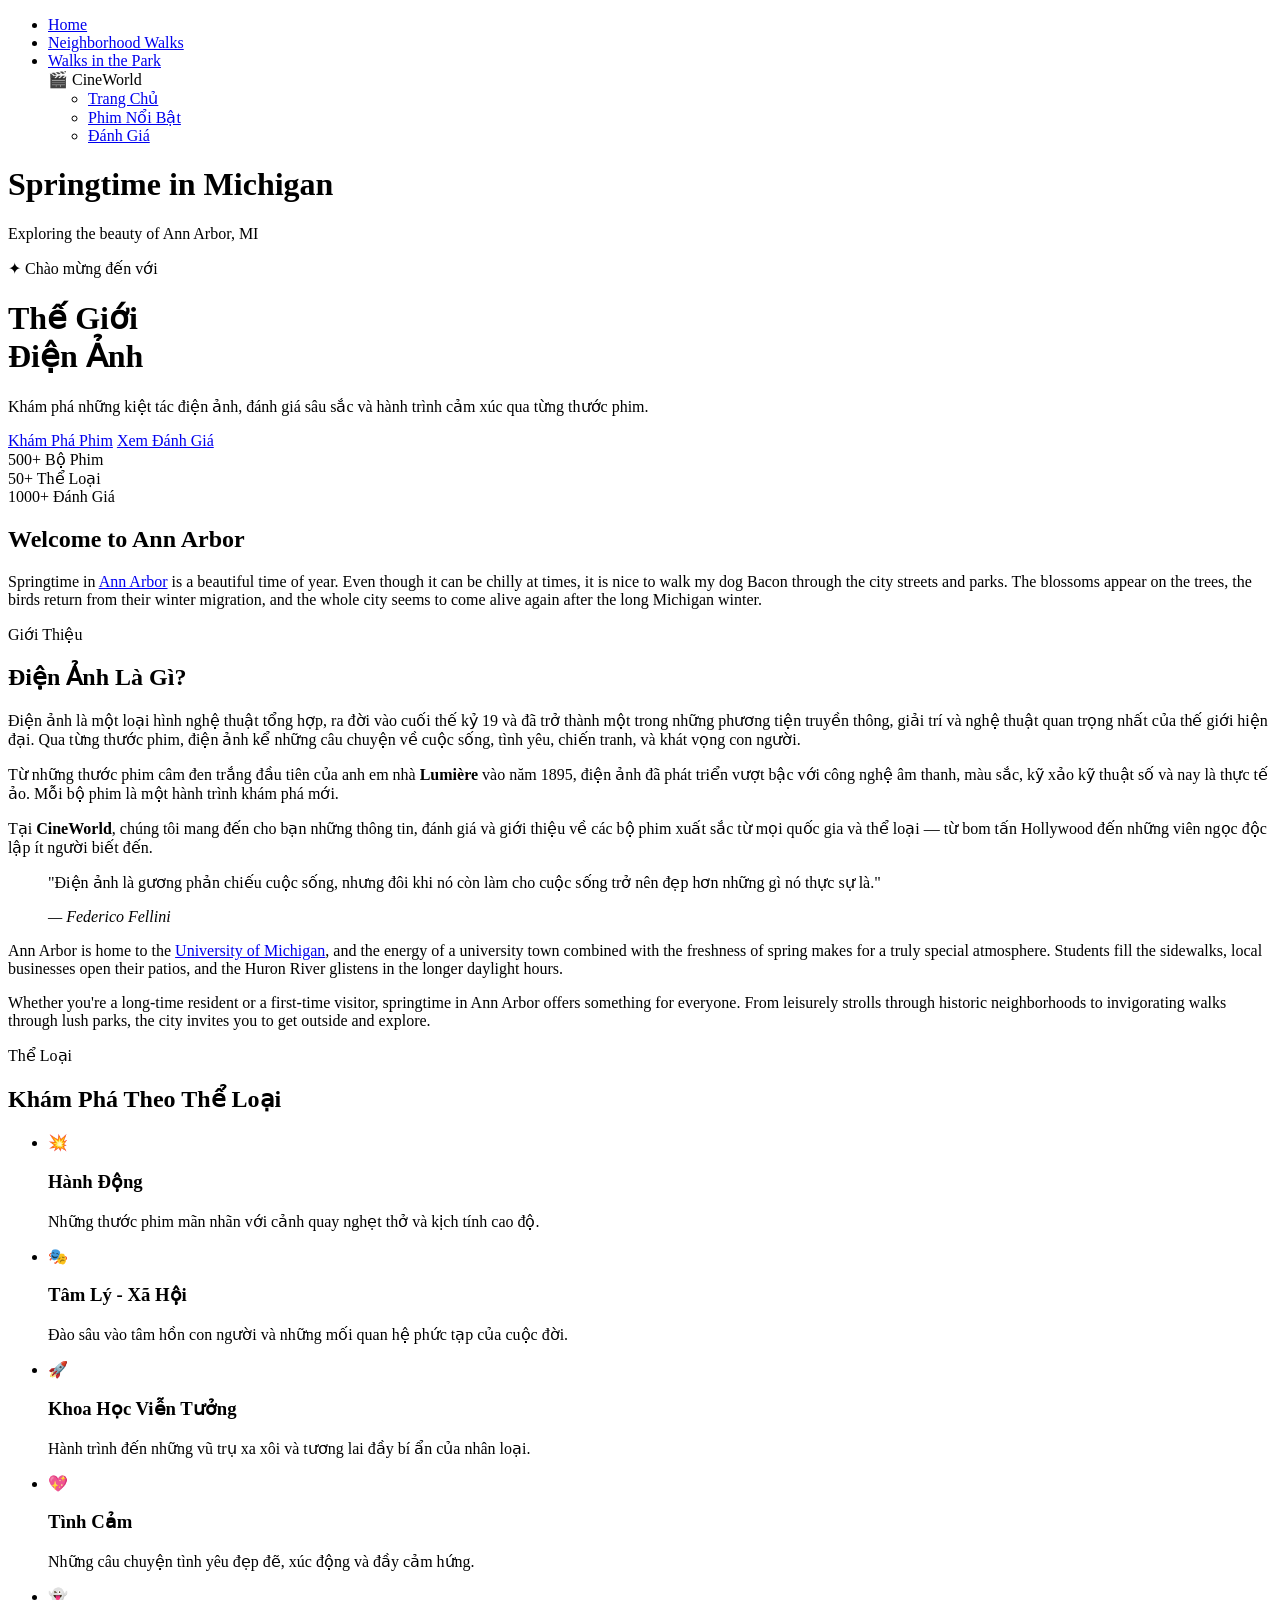
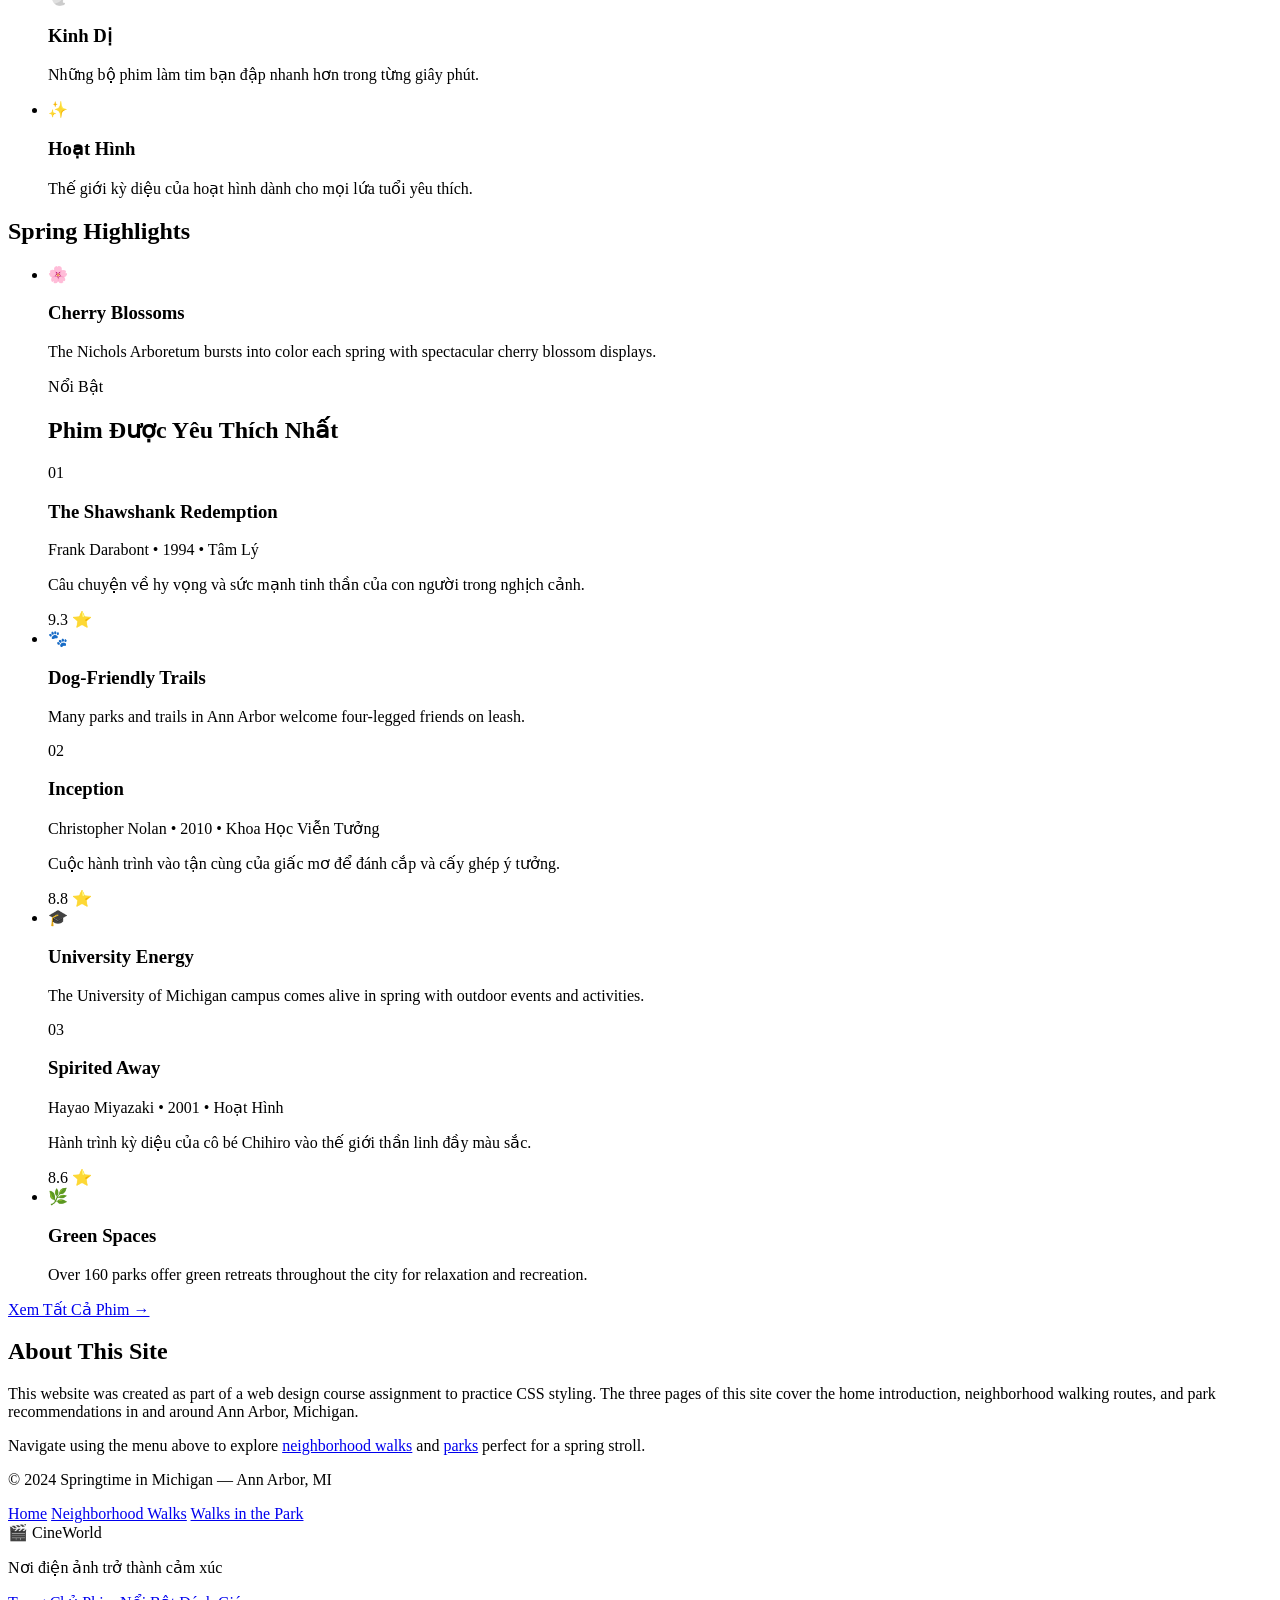
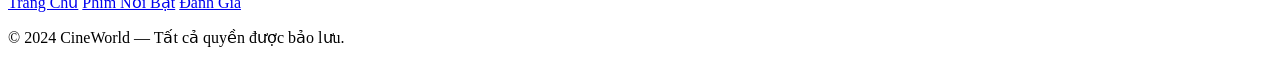
==== index.html @ 6abf7561 "Add files via upload" ====
<!DOCTYPE html>
<html lang="en">
<html lang="vi">
<head>
  <meta charset="utf-8">
  <meta name="viewport" content="width=device-width">
  <meta name="description" content="Discover the beauty of springtime in Ann Arbor, Michigan. Explore neighborhood walks, parks, and local gems.">
  <title>Springtime In Michigan | Ann Arbor</title>
  <meta name="viewport" content="width=device-width, initial-scale=1.0">
  <meta name="description" content="CineWorld - Khám phá thế giới điện ảnh với những bộ phim hay nhất, đánh giá chuyên sâu và tin tức điện ảnh mới nhất.">
  <title>CineWorld - Trang Chủ | Thế Giới Điện Ảnh</title>
  <link rel="stylesheet" href="css/style.css">
  <link rel="preconnect" href="https://fonts.googleapis.com">
  <link rel="preconnect" href="https://fonts.gstatic.com" crossorigin>
  <link href="https://fonts.googleapis.com/css2?family=Playfair+Display:wght@400;700;900&family=Inter:wght@300;400;500;600&display=swap" rel="stylesheet">
</head>
<body>
  <header>
  <header class="site-header">
    <nav id="main-nav">
      <ul>
        <li><a href="index.html" class="active">Home</a></li>
        <li><a href="neighborhood.html">Neighborhood Walks</a></li>
        <li><a href="parks.html">Walks in the Park</a></li>
      <div class="nav-brand">
        <span class="brand-icon">🎬</span>
        <span class="brand-name">CineWorld</span>
      </div>
      <ul class="nav-links">
        <li><a href="index.html" class="active">Trang Chủ</a></li>
        <li><a href="movies.html">Phim Nổi Bật</a></li>
        <li><a href="reviews.html">Đánh Giá</a></li>
      </ul>
    </nav>
    <div class="hero">
      <div class="hero-text">
        <h1>Springtime in Michigan</h1>
        <p class="hero-subtitle">Exploring the beauty of Ann Arbor, MI</p>
      <div class="hero-content">
        <p class="hero-label">✦ Chào mừng đến với</p>
        <h1 class="hero-title">Thế Giới<br><span class="accent">Điện Ảnh</span></h1>
        <p class="hero-desc">Khám phá những kiệt tác điện ảnh, đánh giá sâu sắc và hành trình cảm xúc qua từng thước phim.</p>
        <div class="hero-cta">
          <a href="movies.html" class="btn-primary">Khám Phá Phim</a>
          <a href="reviews.html" class="btn-secondary">Xem Đánh Giá</a>
        </div>
      </div>
      <div class="hero-stats">
        <div class="stat">
          <span class="stat-number">500+</span>
          <span class="stat-label">Bộ Phim</span>
        </div>
        <div class="stat-divider"></div>
        <div class="stat">
          <span class="stat-number">50+</span>
          <span class="stat-label">Thể Loại</span>
        </div>
        <div class="stat-divider"></div>
        <div class="stat">
          <span class="stat-number">1000+</span>
          <span class="stat-label">Đánh Giá</span>
        </div>
      </div>
    </div>
  </header>
  <main>
    <section class="intro-section">
      <h2>Welcome to Ann Arbor</h2>
      <p>Springtime in <a href="https://www.michigan.org/city/ann-arbor" target="_blank" rel="noopener">Ann Arbor</a> is a beautiful time of year. Even though it can be chilly at times, it is nice to walk my dog Bacon through the city streets and parks. The blossoms appear on the trees, the birds return from their winter migration, and the whole city seems to come alive again after the long Michigan winter.</p>
      <div class="container">
        <div class="section-header">
          <span class="section-tag">Giới Thiệu</span>
          <h2>Điện Ảnh Là Gì?</h2>
          <div class="divider"></div>
        </div>
        <div class="intro-grid">
          <div class="intro-text">
            <p>Điện ảnh là một loại hình nghệ thuật tổng hợp, ra đời vào cuối thế kỷ 19 và đã trở thành một trong những phương tiện truyền thông, giải trí và nghệ thuật quan trọng nhất của thế giới hiện đại. Qua từng thước phim, điện ảnh kể những câu chuyện về cuộc sống, tình yêu, chiến tranh, và khát vọng con người.</p>
            <p>Từ những thước phim câm đen trắng đầu tiên của anh em nhà <strong>Lumière</strong> vào năm 1895, điện ảnh đã phát triển vượt bậc với công nghệ âm thanh, màu sắc, kỹ xảo kỹ thuật số và nay là thực tế ảo. Mỗi bộ phim là một hành trình khám phá mới.</p>
            <p>Tại <strong>CineWorld</strong>, chúng tôi mang đến cho bạn những thông tin, đánh giá và giới thiệu về các bộ phim xuất sắc từ mọi quốc gia và thể loại — từ bom tấn Hollywood đến những viên ngọc độc lập ít người biết đến.</p>
          </div>
          <div class="intro-quote">
            <blockquote>
              <p>"Điện ảnh là gương phản chiếu cuộc sống, nhưng đôi khi nó còn làm cho cuộc sống trở nên đẹp hơn những gì nó thực sự là."</p>
              <cite>— Federico Fellini</cite>
            </blockquote>
          </div>
        </div>
      </div>
    </section>
      <p>Ann Arbor is home to the <a href="https://umich.edu" target="_blank" rel="noopener">University of Michigan</a>, and the energy of a university town combined with the freshness of spring makes for a truly special atmosphere. Students fill the sidewalks, local businesses open their patios, and the Huron River glistens in the longer daylight hours.</p>
      <p>Whether you're a long-time resident or a first-time visitor, springtime in Ann Arbor offers something for everyone. From leisurely strolls through historic neighborhoods to invigorating walks through lush parks, the city invites you to get outside and explore.</p>
    <section class="genres-section">
      <div class="container">
        <div class="section-header">
          <span class="section-tag">Thể Loại</span>
          <h2>Khám Phá Theo Thể Loại</h2>
          <div class="divider"></div>
        </div>
        <ul class="genres-grid">
          <li class="genre-card" id="genre-action">
            <span class="genre-icon">💥</span>
            <h3>Hành Động</h3>
            <p>Những thước phim mãn nhãn với cảnh quay nghẹt thở và kịch tính cao độ.</p>
          </li>
          <li class="genre-card" id="genre-drama">
            <span class="genre-icon">🎭</span>
            <h3>Tâm Lý - Xã Hội</h3>
            <p>Đào sâu vào tâm hồn con người và những mối quan hệ phức tạp của cuộc đời.</p>
          </li>
          <li class="genre-card" id="genre-scifi">
            <span class="genre-icon">🚀</span>
            <h3>Khoa Học Viễn Tưởng</h3>
            <p>Hành trình đến những vũ trụ xa xôi và tương lai đầy bí ẩn của nhân loại.</p>
          </li>
          <li class="genre-card" id="genre-romance">
            <span class="genre-icon">💖</span>
            <h3>Tình Cảm</h3>
            <p>Những câu chuyện tình yêu đẹp đẽ, xúc động và đầy cảm hứng.</p>
          </li>
          <li class="genre-card" id="genre-horror">
            <span class="genre-icon">👻</span>
            <h3>Kinh Dị</h3>
            <p>Những bộ phim làm tim bạn đập nhanh hơn trong từng giây phút.</p>
          </li>
          <li class="genre-card" id="genre-animation">
            <span class="genre-icon">✨</span>
            <h3>Hoạt Hình</h3>
            <p>Thế giới kỳ diệu của hoạt hình dành cho mọi lứa tuổi yêu thích.</p>
          </li>
        </ul>
      </div>
    </section>
    <section class="highlights-section">
      <h2>Spring Highlights</h2>
      <ul class="highlights-list">
        <li>
          <span class="highlight-icon">🌸</span>
          <div>
            <h3>Cherry Blossoms</h3>
            <p>The Nichols Arboretum bursts into color each spring with spectacular cherry blossom displays.</p>
    <section class="featured-section">
      <div class="container">
        <div class="section-header">
          <span class="section-tag">Nổi Bật</span>
          <h2>Phim Được Yêu Thích Nhất</h2>
          <div class="divider"></div>
        </div>
        <div class="featured-list">
          <div class="featured-item" id="featured-1">
            <div class="featured-rank">01</div>
            <div class="featured-info">
              <h3>The Shawshank Redemption</h3>
              <p class="featured-meta">Frank Darabont &bull; 1994 &bull; Tâm Lý</p>
              <p>Câu chuyện về hy vọng và sức mạnh tinh thần của con người trong nghịch cảnh.</p>
            </div>
            <div class="featured-rating">9.3 ⭐</div>
          </div>
        </li>
        <li>
          <span class="highlight-icon">🐾</span>
          <div>
            <h3>Dog-Friendly Trails</h3>
            <p>Many parks and trails in Ann Arbor welcome four-legged friends on leash.</p>
          <div class="featured-item" id="featured-2">
            <div class="featured-rank">02</div>
            <div class="featured-info">
              <h3>Inception</h3>
              <p class="featured-meta">Christopher Nolan &bull; 2010 &bull; Khoa Học Viễn Tưởng</p>
              <p>Cuộc hành trình vào tận cùng của giấc mơ để đánh cắp và cấy ghép ý tưởng.</p>
            </div>
            <div class="featured-rating">8.8 ⭐</div>
          </div>
        </li>
        <li>
          <span class="highlight-icon">🎓</span>
          <div>
            <h3>University Energy</h3>
            <p>The University of Michigan campus comes alive in spring with outdoor events and activities.</p>
          <div class="featured-item" id="featured-3">
            <div class="featured-rank">03</div>
            <div class="featured-info">
              <h3>Spirited Away</h3>
              <p class="featured-meta">Hayao Miyazaki &bull; 2001 &bull; Hoạt Hình</p>
              <p>Hành trình kỳ diệu của cô bé Chihiro vào thế giới thần linh đầy màu sắc.</p>
            </div>
            <div class="featured-rating">8.6 ⭐</div>
          </div>
        </li>
        <li>
          <span class="highlight-icon">🌿</span>
          <div>
            <h3>Green Spaces</h3>
            <p>Over 160 parks offer green retreats throughout the city for relaxation and recreation.</p>
          </div>
        </li>
      </ul>
        </div>
        <div class="see-more">
          <a href="movies.html" class="btn-outline">Xem Tất Cả Phim →</a>
        </div>
      </div>
    </section>
    <section class="about-section">
      <h2>About This Site</h2>
      <p>This website was created as part of a web design course assignment to practice CSS styling. The three pages of this site cover the home introduction, neighborhood walking routes, and park recommendations in and around Ann Arbor, Michigan.</p>
      <p>Navigate using the menu above to explore <a href="neighborhood.html">neighborhood walks</a> and <a href="parks.html">parks</a> perfect for a spring stroll.</p>
    </section>
  </main>
  <footer>
    <p>&copy; 2024 Springtime in Michigan &mdash; Ann Arbor, MI</p>
    <nav class="footer-nav">
      <a href="index.html">Home</a>
      <a href="neighborhood.html">Neighborhood Walks</a>
      <a href="parks.html">Walks in the Park</a>
    </nav>
  <footer class="site-footer">
    <div class="container">
      <div class="footer-brand">
        <span class="brand-icon">🎬</span>
        <span class="brand-name">CineWorld</span>
      </div>
      <p class="footer-tagline">Nơi điện ảnh trở thành cảm xúc</p>
      <nav class="footer-nav">
        <a href="index.html">Trang Chủ</a>
        <a href="movies.html">Phim Nổi Bật</a>
        <a href="reviews.html">Đánh Giá</a>
      </nav>
      <p class="footer-copy">&copy; 2024 CineWorld &mdash; Tất cả quyền được bảo lưu.</p>
    </div>
  </footer>
</body>
</html>
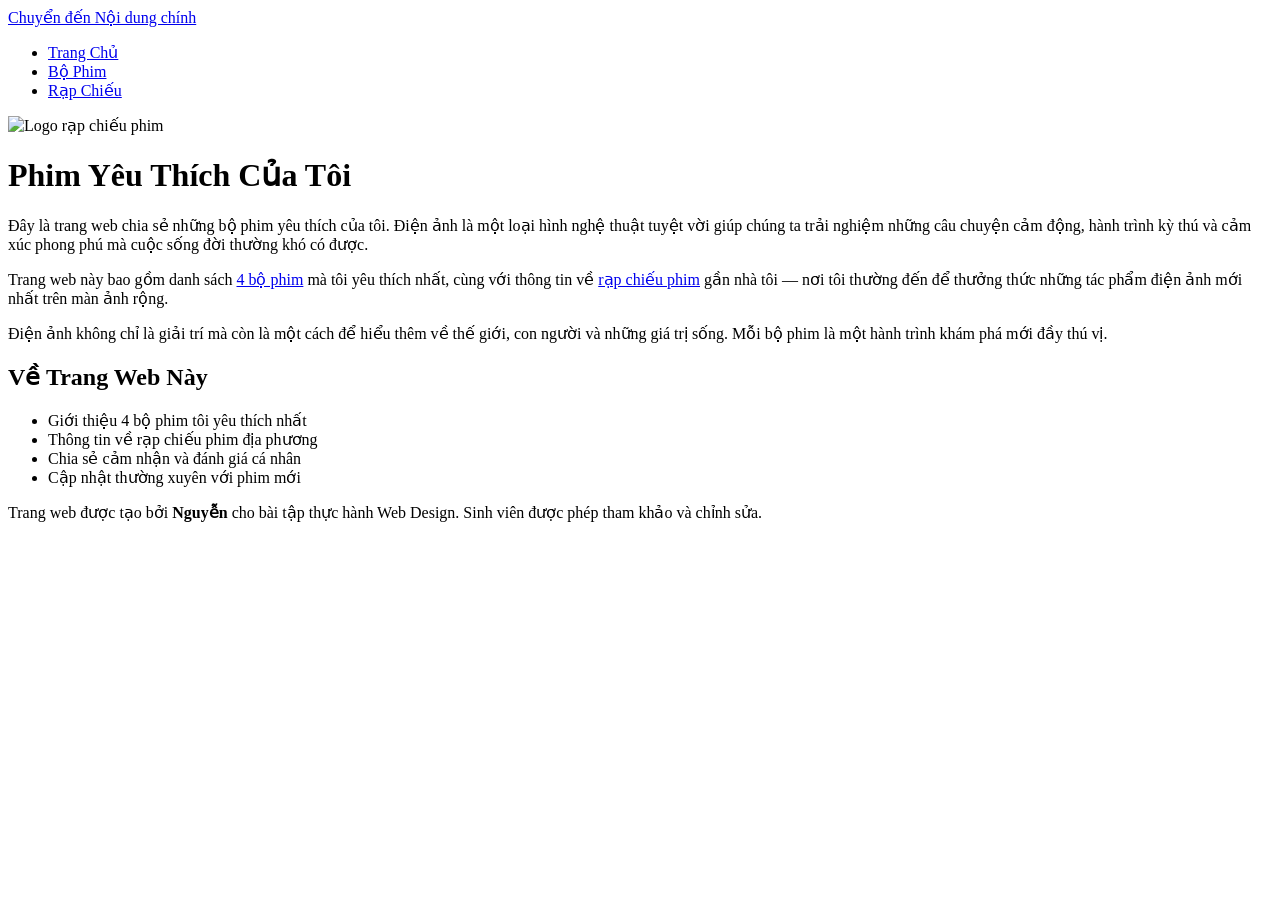
==== commit 8ffd732b: "Add files via upload" ====
--- a/index.html
+++ b/index.html
@@ -1,233 +1,67 @@
-<!DOCTYPE html>
-<html lang="en">
-<html lang="vi">
-<head>
-  <meta charset="utf-8">
-  <meta name="viewport" content="width=device-width">
-  <meta name="description" content="Discover the beauty of springtime in Ann Arbor, Michigan. Explore neighborhood walks, parks, and local gems.">
-  <title>Springtime In Michigan | Ann Arbor</title>
-  <meta name="viewport" content="width=device-width, initial-scale=1.0">
-  <meta name="description" content="CineWorld - Khám phá thế giới điện ảnh với những bộ phim hay nhất, đánh giá chuyên sâu và tin tức điện ảnh mới nhất.">
-  <title>CineWorld - Trang Chủ | Thế Giới Điện Ảnh</title>
-  <link rel="stylesheet" href="css/style.css">
-  <link rel="preconnect" href="https://fonts.googleapis.com">
-  <link rel="preconnect" href="https://fonts.gstatic.com" crossorigin>
-  <link href="https://fonts.googleapis.com/css2?family=Playfair+Display:wght@400;700;900&family=Inter:wght@300;400;500;600&display=swap" rel="stylesheet">
-</head>
-<body>
-  <header>
-  <header class="site-header">
-    <nav id="main-nav">
-      <ul>
-        <li><a href="index.html" class="active">Home</a></li>
-        <li><a href="neighborhood.html">Neighborhood Walks</a></li>
-        <li><a href="parks.html">Walks in the Park</a></li>
-      <div class="nav-brand">
-        <span class="brand-icon">🎬</span>
-        <span class="brand-name">CineWorld</span>
-      </div>
-      <ul class="nav-links">
-        <li><a href="index.html" class="active">Trang Chủ</a></li>
-        <li><a href="movies.html">Phim Nổi Bật</a></li>
-        <li><a href="reviews.html">Đánh Giá</a></li>
-      </ul>
-    </nav>
-    <div class="hero">
-      <div class="hero-text">
-        <h1>Springtime in Michigan</h1>
-        <p class="hero-subtitle">Exploring the beauty of Ann Arbor, MI</p>
-      <div class="hero-content">
-        <p class="hero-label">✦ Chào mừng đến với</p>
-        <h1 class="hero-title">Thế Giới<br><span class="accent">Điện Ảnh</span></h1>
-        <p class="hero-desc">Khám phá những kiệt tác điện ảnh, đánh giá sâu sắc và hành trình cảm xúc qua từng thước phim.</p>
-        <div class="hero-cta">
-          <a href="movies.html" class="btn-primary">Khám Phá Phim</a>
-          <a href="reviews.html" class="btn-secondary">Xem Đánh Giá</a>
-        </div>
-      </div>
-      <div class="hero-stats">
-        <div class="stat">
-          <span class="stat-number">500+</span>
-          <span class="stat-label">Bộ Phim</span>
-        </div>
-        <div class="stat-divider"></div>
-        <div class="stat">
-          <span class="stat-number">50+</span>
-          <span class="stat-label">Thể Loại</span>
-        </div>
-        <div class="stat-divider"></div>
-        <div class="stat">
-          <span class="stat-number">1000+</span>
-          <span class="stat-label">Đánh Giá</span>
-        </div>
-      </div>
-    </div>
-  </header>
-  <main>
-    <section class="intro-section">
-      <h2>Welcome to Ann Arbor</h2>
-      <p>Springtime in <a href="https://www.michigan.org/city/ann-arbor" target="_blank" rel="noopener">Ann Arbor</a> is a beautiful time of year. Even though it can be chilly at times, it is nice to walk my dog Bacon through the city streets and parks. The blossoms appear on the trees, the birds return from their winter migration, and the whole city seems to come alive again after the long Michigan winter.</p>
-      <div class="container">
-        <div class="section-header">
-          <span class="section-tag">Giới Thiệu</span>
-          <h2>Điện Ảnh Là Gì?</h2>
-          <div class="divider"></div>
-        </div>
-        <div class="intro-grid">
-          <div class="intro-text">
-            <p>Điện ảnh là một loại hình nghệ thuật tổng hợp, ra đời vào cuối thế kỷ 19 và đã trở thành một trong những phương tiện truyền thông, giải trí và nghệ thuật quan trọng nhất của thế giới hiện đại. Qua từng thước phim, điện ảnh kể những câu chuyện về cuộc sống, tình yêu, chiến tranh, và khát vọng con người.</p>
-            <p>Từ những thước phim câm đen trắng đầu tiên của anh em nhà <strong>Lumière</strong> vào năm 1895, điện ảnh đã phát triển vượt bậc với công nghệ âm thanh, màu sắc, kỹ xảo kỹ thuật số và nay là thực tế ảo. Mỗi bộ phim là một hành trình khám phá mới.</p>
-            <p>Tại <strong>CineWorld</strong>, chúng tôi mang đến cho bạn những thông tin, đánh giá và giới thiệu về các bộ phim xuất sắc từ mọi quốc gia và thể loại — từ bom tấn Hollywood đến những viên ngọc độc lập ít người biết đến.</p>
-          </div>
-          <div class="intro-quote">
-            <blockquote>
-              <p>"Điện ảnh là gương phản chiếu cuộc sống, nhưng đôi khi nó còn làm cho cuộc sống trở nên đẹp hơn những gì nó thực sự là."</p>
-              <cite>— Federico Fellini</cite>
-            </blockquote>
-          </div>
-        </div>
-      </div>
-    </section>
-      <p>Ann Arbor is home to the <a href="https://umich.edu" target="_blank" rel="noopener">University of Michigan</a>, and the energy of a university town combined with the freshness of spring makes for a truly special atmosphere. Students fill the sidewalks, local businesses open their patios, and the Huron River glistens in the longer daylight hours.</p>
-      <p>Whether you're a long-time resident or a first-time visitor, springtime in Ann Arbor offers something for everyone. From leisurely strolls through historic neighborhoods to invigorating walks through lush parks, the city invites you to get outside and explore.</p>
-    <section class="genres-section">
-      <div class="container">
-        <div class="section-header">
-          <span class="section-tag">Thể Loại</span>
-          <h2>Khám Phá Theo Thể Loại</h2>
-          <div class="divider"></div>
-        </div>
-        <ul class="genres-grid">
-          <li class="genre-card" id="genre-action">
-            <span class="genre-icon">💥</span>
-            <h3>Hành Động</h3>
-            <p>Những thước phim mãn nhãn với cảnh quay nghẹt thở và kịch tính cao độ.</p>
-          </li>
-          <li class="genre-card" id="genre-drama">
-            <span class="genre-icon">🎭</span>
-            <h3>Tâm Lý - Xã Hội</h3>
-            <p>Đào sâu vào tâm hồn con người và những mối quan hệ phức tạp của cuộc đời.</p>
-          </li>
-          <li class="genre-card" id="genre-scifi">
-            <span class="genre-icon">🚀</span>
-            <h3>Khoa Học Viễn Tưởng</h3>
-            <p>Hành trình đến những vũ trụ xa xôi và tương lai đầy bí ẩn của nhân loại.</p>
-          </li>
-          <li class="genre-card" id="genre-romance">
-            <span class="genre-icon">💖</span>
-            <h3>Tình Cảm</h3>
-            <p>Những câu chuyện tình yêu đẹp đẽ, xúc động và đầy cảm hứng.</p>
-          </li>
-          <li class="genre-card" id="genre-horror">
-            <span class="genre-icon">👻</span>
-            <h3>Kinh Dị</h3>
-            <p>Những bộ phim làm tim bạn đập nhanh hơn trong từng giây phút.</p>
-          </li>
-          <li class="genre-card" id="genre-animation">
-            <span class="genre-icon">✨</span>
-            <h3>Hoạt Hình</h3>
-            <p>Thế giới kỳ diệu của hoạt hình dành cho mọi lứa tuổi yêu thích.</p>
-          </li>
-        </ul>
-      </div>
-    </section>
-    <section class="highlights-section">
-      <h2>Spring Highlights</h2>
-      <ul class="highlights-list">
-        <li>
-          <span class="highlight-icon">🌸</span>
-          <div>
-            <h3>Cherry Blossoms</h3>
-            <p>The Nichols Arboretum bursts into color each spring with spectacular cherry blossom displays.</p>
-    <section class="featured-section">
-      <div class="container">
-        <div class="section-header">
-          <span class="section-tag">Nổi Bật</span>
-          <h2>Phim Được Yêu Thích Nhất</h2>
-          <div class="divider"></div>
-        </div>
-        <div class="featured-list">
-          <div class="featured-item" id="featured-1">
-            <div class="featured-rank">01</div>
-            <div class="featured-info">
-              <h3>The Shawshank Redemption</h3>
-              <p class="featured-meta">Frank Darabont &bull; 1994 &bull; Tâm Lý</p>
-              <p>Câu chuyện về hy vọng và sức mạnh tinh thần của con người trong nghịch cảnh.</p>
-            </div>
-            <div class="featured-rating">9.3 ⭐</div>
-          </div>
-        </li>
-        <li>
-          <span class="highlight-icon">🐾</span>
-          <div>
-            <h3>Dog-Friendly Trails</h3>
-            <p>Many parks and trails in Ann Arbor welcome four-legged friends on leash.</p>
-          <div class="featured-item" id="featured-2">
-            <div class="featured-rank">02</div>
-            <div class="featured-info">
-              <h3>Inception</h3>
-              <p class="featured-meta">Christopher Nolan &bull; 2010 &bull; Khoa Học Viễn Tưởng</p>
-              <p>Cuộc hành trình vào tận cùng của giấc mơ để đánh cắp và cấy ghép ý tưởng.</p>
-            </div>
-            <div class="featured-rating">8.8 ⭐</div>
-          </div>
-        </li>
-        <li>
-          <span class="highlight-icon">🎓</span>
-          <div>
-            <h3>University Energy</h3>
-            <p>The University of Michigan campus comes alive in spring with outdoor events and activities.</p>
-          <div class="featured-item" id="featured-3">
-            <div class="featured-rank">03</div>
-            <div class="featured-info">
-              <h3>Spirited Away</h3>
-              <p class="featured-meta">Hayao Miyazaki &bull; 2001 &bull; Hoạt Hình</p>
-              <p>Hành trình kỳ diệu của cô bé Chihiro vào thế giới thần linh đầy màu sắc.</p>
-            </div>
-            <div class="featured-rating">8.6 ⭐</div>
-          </div>
-        </li>
-        <li>
-          <span class="highlight-icon">🌿</span>
-          <div>
-            <h3>Green Spaces</h3>
-            <p>Over 160 parks offer green retreats throughout the city for relaxation and recreation.</p>
-          </div>
-        </li>
-      </ul>
-        </div>
-        <div class="see-more">
-          <a href="movies.html" class="btn-outline">Xem Tất Cả Phim →</a>
-        </div>
-      </div>
-    </section>
-    <section class="about-section">
-      <h2>About This Site</h2>
-      <p>This website was created as part of a web design course assignment to practice CSS styling. The three pages of this site cover the home introduction, neighborhood walking routes, and park recommendations in and around Ann Arbor, Michigan.</p>
-      <p>Navigate using the menu above to explore <a href="neighborhood.html">neighborhood walks</a> and <a href="parks.html">parks</a> perfect for a spring stroll.</p>
-    </section>
-  </main>
-  <footer>
-    <p>&copy; 2024 Springtime in Michigan &mdash; Ann Arbor, MI</p>
-    <nav class="footer-nav">
-      <a href="index.html">Home</a>
-      <a href="neighborhood.html">Neighborhood Walks</a>
-      <a href="parks.html">Walks in the Park</a>
-    </nav>
-  <footer class="site-footer">
-    <div class="container">
-      <div class="footer-brand">
-        <span class="brand-icon">🎬</span>
-        <span class="brand-name">CineWorld</span>
-      </div>
-      <p class="footer-tagline">Nơi điện ảnh trở thành cảm xúc</p>
-      <nav class="footer-nav">
-        <a href="index.html">Trang Chủ</a>
-        <a href="movies.html">Phim Nổi Bật</a>
-        <a href="reviews.html">Đánh Giá</a>
-      </nav>
-      <p class="footer-copy">&copy; 2024 CineWorld &mdash; Tất cả quyền được bảo lưu.</p>
-    </div>
-  </footer>
-</body>
-</html>
+<!DOCTYPE html>
+<html lang="vi">
+<head>
+  <meta charset="utf-8">
+  <meta name="viewport" content="width=device-width, initial-scale=1.0">
+  <meta name="description" content="Trang web phim yêu thích - Khám phá 4 bộ phim hay nhất và rạp chiếu phim của chúng tôi.">
+  <title>Phim Yêu Thích | Trang Chủ</title>
+  <link rel="stylesheet" href="css/style.css">
+</head>
+<body>
+
+  <!-- Skip to Main Content -->
+  <a href="#main-content" class="skip-link">Chuyển đến Nội dung chính</a>
+
+  <!-- HEADER -->
+  <header id="site-header">
+    <nav id="main-nav">
+      <ul>
+        <li><a href="index.html" class="active">Trang Chủ</a></li>
+        <li><a href="phim.html">Bộ Phim</a></li>
+        <li><a href="rap.html">Rạp Chiếu</a></li>
+      </ul>
+      <img src="images/cinema-logo.jpg" alt="Logo rạp chiếu phim" id="header-img">
+    </nav>
+    <h1>Phim Yêu Thích Của Tôi</h1>
+  </header>
+
+  <!-- MAIN CONTENT -->
+  <main id="main-content">
+
+    <section id="intro">
+      <p>
+        Đây là trang web chia sẻ những bộ phim yêu thích của tôi. Điện ảnh là một loại hình nghệ thuật
+        tuyệt vời giúp chúng ta trải nghiệm những câu chuyện cảm động, hành trình kỳ thú và cảm xúc
+        phong phú mà cuộc sống đời thường khó có được.
+      </p>
+      <p>
+        Trang web này bao gồm danh sách <a href="phim.html">4 bộ phim</a> mà tôi yêu thích nhất,
+        cùng với thông tin về <a href="rap.html">rạp chiếu phim</a> gần nhà tôi — nơi tôi thường
+        đến để thưởng thức những tác phẩm điện ảnh mới nhất trên màn ảnh rộng.
+      </p>
+      <p>
+        Điện ảnh không chỉ là giải trí mà còn là một cách để hiểu thêm về thế giới, con người
+        và những giá trị sống. Mỗi bộ phim là một hành trình khám phá mới đầy thú vị.
+      </p>
+    </section>
+
+    <section id="about">
+      <h2>Về Trang Web Này</h2>
+      <ul>
+        <li>Giới thiệu 4 bộ phim tôi yêu thích nhất</li>
+        <li>Thông tin về rạp chiếu phim địa phương</li>
+        <li>Chia sẻ cảm nhận và đánh giá cá nhân</li>
+        <li>Cập nhật thường xuyên với phim mới</li>
+      </ul>
+    </section>
+
+  </main>
+
+  <!-- FOOTER -->
+  <footer id="site-footer">
+    <p>Trang web được tạo bởi <strong>Nguyễn</strong> cho bài tập thực hành Web Design.
+      Sinh viên được phép tham khảo và chỉnh sửa.</p>
+  </footer>
+
+</body>
+</html>
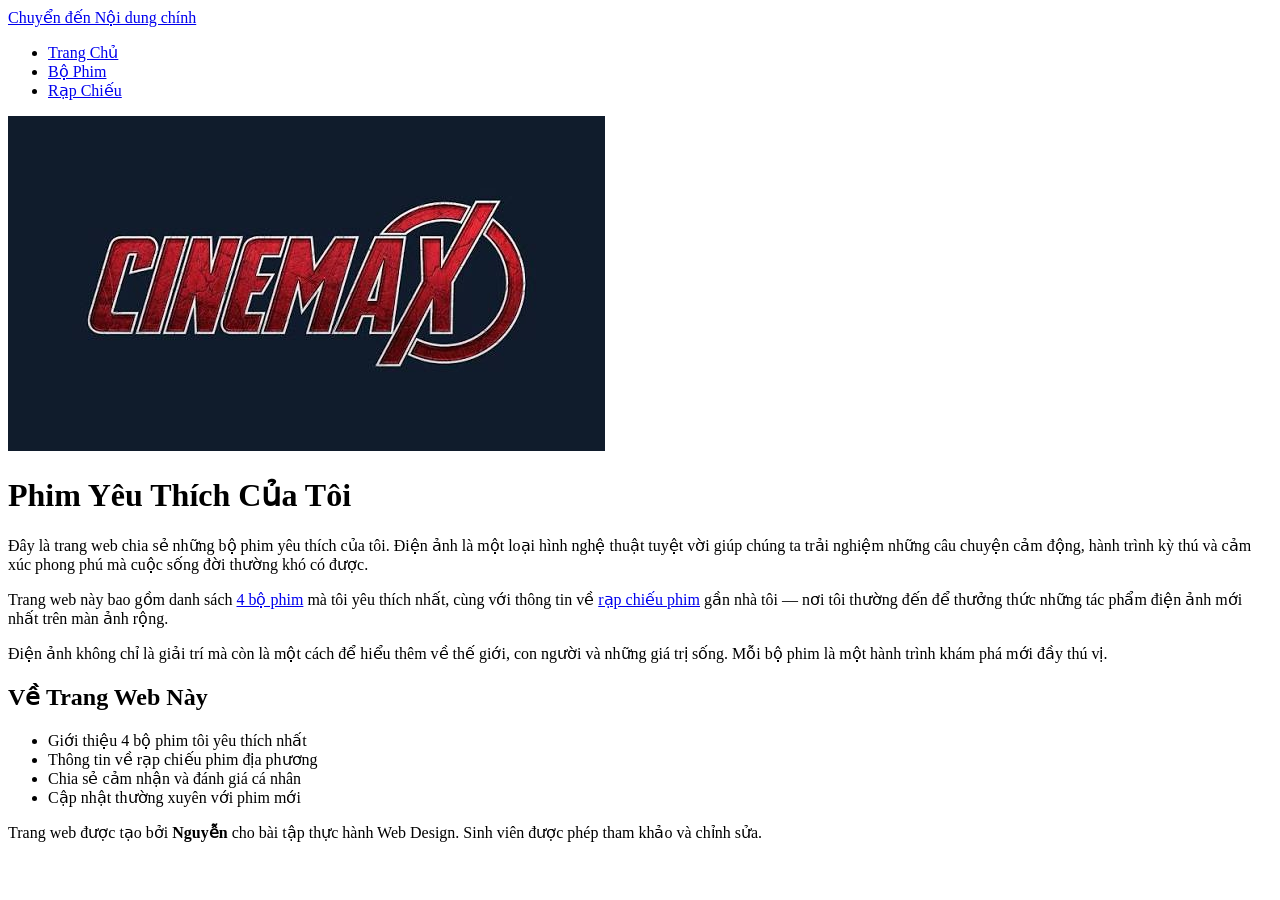
==== commit 9479de83: "Update index.html" ====
--- a/index.html
+++ b/index.html
@@ -20,7 +20,7 @@
         <li><a href="phim.html">Bộ Phim</a></li>
         <li><a href="rap.html">Rạp Chiếu</a></li>
       </ul>
-      <img src="images/cinema-logo.jpg" alt="Logo rạp chiếu phim" id="header-img">
+      <img src="cinema-logo.jpg" alt="Logo rạp chiếu phim" id="header-img">
     </nav>
     <h1>Phim Yêu Thích Của Tôi</h1>
   </header>
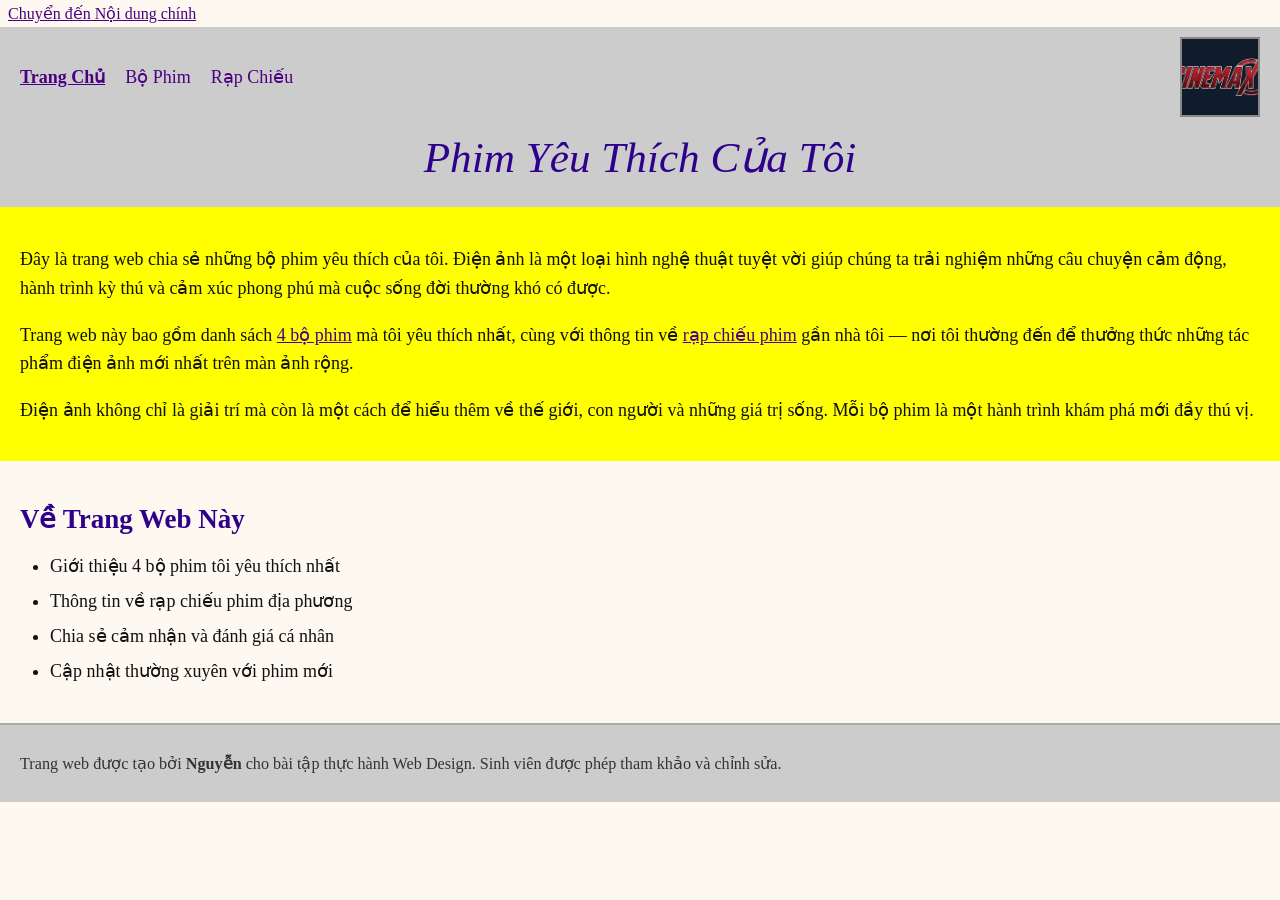
==== commit bf0b3db8: "Update index.html" ====
--- a/index.html
+++ b/index.html
@@ -5,7 +5,7 @@
   <meta name="viewport" content="width=device-width, initial-scale=1.0">
   <meta name="description" content="Trang web phim yêu thích - Khám phá 4 bộ phim hay nhất và rạp chiếu phim của chúng tôi.">
   <title>Phim Yêu Thích | Trang Chủ</title>
-  <link rel="stylesheet" href="css/style.css">
+  <link rel="stylesheet" href="style.css">
 </head>
 <body>
 
--- a/style.css
+++ b/style.css
@@ -0,0 +1,278 @@
+
+* {
+  box-sizing: border-box;
+}
+
+body {
+  background-color: #fdf8f0;
+  font-family: Georgia, "Times New Roman", serif;
+  font-size: 18px;
+  color: #111111;
+  margin: 0;
+  padding: 0;
+}
+
+/* ── 2. SKIP TO MAIN CONTENT ── */
+.skip-link {
+  display: block;
+  color: #4b0082;
+  font-size: 16px;
+  padding: 4px 8px;
+  text-decoration: underline;
+}
+
+.skip-link:hover {
+  color: #800080;
+}
+
+/* ── 3. HEADER ── */
+#site-header {
+  background-color: #cccccc;
+  padding: 10px 20px 20px 20px;
+}
+
+/* ── 4. NAV ── */
+#main-nav {
+  display: flex;
+  align-items: center;
+  justify-content: flex-start;
+  flex-wrap: wrap;
+}
+
+#main-nav ul {
+  display: flex;
+  list-style: none;
+  margin: 0;
+  padding: 0;
+  gap: 20px;
+  flex: 1;
+}
+
+#main-nav ul li {
+  list-style-type: none;
+}
+
+#main-nav a {
+  color: #4b0082;
+  text-decoration: none;
+  font-family: Georgia, serif;
+  font-size: 18px;
+}
+
+#main-nav a:hover {
+  text-decoration: underline;
+}
+
+#main-nav a.active {
+  font-weight: bold;
+  text-decoration: underline;
+}
+
+/* Ảnh logo nhỏ góc phải header */
+#header-img {
+  display: block;
+  width: 80px;
+  height: 80px;
+  object-fit: cover;
+  border: 2px solid #888888;
+}
+
+/* Tiêu đề trang trong header */
+#site-header h1 {
+  font-family: "Palatino Linotype", Palatino, Georgia, serif;
+  font-style: italic;
+  color: #2e008b;
+  font-size: 2.4em;
+  text-align: center;
+  margin-top: 15px;
+  margin-bottom: 5px;
+  font-weight: normal;
+}
+
+/* ── 5. MAIN CONTENT ── */
+#main-content {
+  padding: 0;
+}
+
+/* ── 6. SECTIONS ── */
+section {
+  padding: 20px 20px;
+}
+
+/* Trang chủ - phần intro vàng */
+#intro {
+  display: block;
+  background-color: #ffff00;
+  width: 100%;
+}
+
+#intro p {
+  margin-bottom: 16px;
+  line-height: 1.6;
+}
+
+#intro a {
+  color: #4b0082;
+  text-decoration: underline;
+}
+
+/* Trang chủ - phần about (danh sách) */
+#about {
+  display: block;
+  background-color: #fdf8f0;
+  width: 100%;
+}
+
+#about h2 {
+  font-family: Georgia, serif;
+  color: #2e008b;
+  margin-bottom: 12px;
+}
+
+#about ul {
+  list-style-type: disc;
+  padding-left: 30px;
+}
+
+#about ul li {
+  margin-bottom: 8px;
+  line-height: 1.5;
+}
+
+/* ── 7. TRANG PHIM - GRID 2 CỘT ── */
+#movie-list {
+  background-color: #ffff00;
+  width: 100%;
+}
+
+#movie-list h2 {
+  font-family: Georgia, serif;
+  color: #2e008b;
+  margin-bottom: 10px;
+}
+
+#movie-list > p {
+  margin-bottom: 16px;
+  line-height: 1.6;
+}
+
+/* Grid 2 cột cho ảnh phim */
+#phim-grid {
+  display: grid;
+  grid-template-columns: 1fr 1fr;
+  gap: 8px;
+  width: 100%;
+}
+
+.phim-item {
+  display: block;
+  background-color: #ffff00;
+}
+
+.phim-item img {
+  display: block;
+  width: 100%;
+  height: 220px;
+  object-fit: cover;
+  border: 2px solid #cccccc;
+}
+
+.phim-item h3 {
+  font-family: Georgia, serif;
+  color: #2e008b;
+  font-size: 1.1em;
+  margin: 8px 0 4px 0;
+}
+
+.phim-item p {
+  font-size: 0.9em;
+  color: #333333;
+  line-height: 1.5;
+  margin: 0 0 8px 0;
+}
+
+/* ── 8. TRANG RẠP CHIẾU ── */
+#rap-info {
+  background-color: #ffff00;
+  width: 100%;
+}
+
+#rap-info h2 {
+  font-family: Georgia, serif;
+  color: #2e008b;
+  margin-bottom: 12px;
+}
+
+#rap-info p {
+  margin-bottom: 14px;
+  line-height: 1.6;
+}
+
+/* Ảnh rạp phim - hiển thị toàn bề rộng */
+#rap-anh {
+  display: block;
+  width: 100%;
+  margin: 16px 0;
+}
+
+#rap-anh img {
+  display: block;
+  width: 100%;
+  height: auto;
+  border: 2px solid #888888;
+}
+
+/* Thông tin rạp */
+#rap-thong-tin {
+  background-color: #fdf8f0;
+  width: 100%;
+}
+
+#rap-thong-tin h2 {
+  font-family: Georgia, serif;
+  color: #2e008b;
+  margin-bottom: 12px;
+}
+
+#rap-thong-tin ul {
+  list-style-type: square;
+  padding-left: 30px;
+}
+
+#rap-thong-tin ul li {
+  margin-bottom: 10px;
+  line-height: 1.5;
+}
+
+/* ── 9. FOOTER ── */
+#site-footer {
+  background-color: #cccccc;
+  padding: 12px 20px;
+  font-size: 0.9em;
+  color: #333333;
+  border-top: 2px solid #aaaaaa;
+}
+
+#site-footer a {
+  color: #4b0082;
+  text-decoration: underline;
+}
+
+#site-footer a:hover {
+  color: #800080;
+}
+
+/* ── 10. LIÊN KẾT CHUNG ── */
+a {
+  color: #4b0082;
+}
+
+a:hover {
+  color: #800080;
+}
+
+/* ── 11. HÌNH ẢNH CHUNG ── */
+img {
+  max-width: 100%;
+  height: auto;
+}
